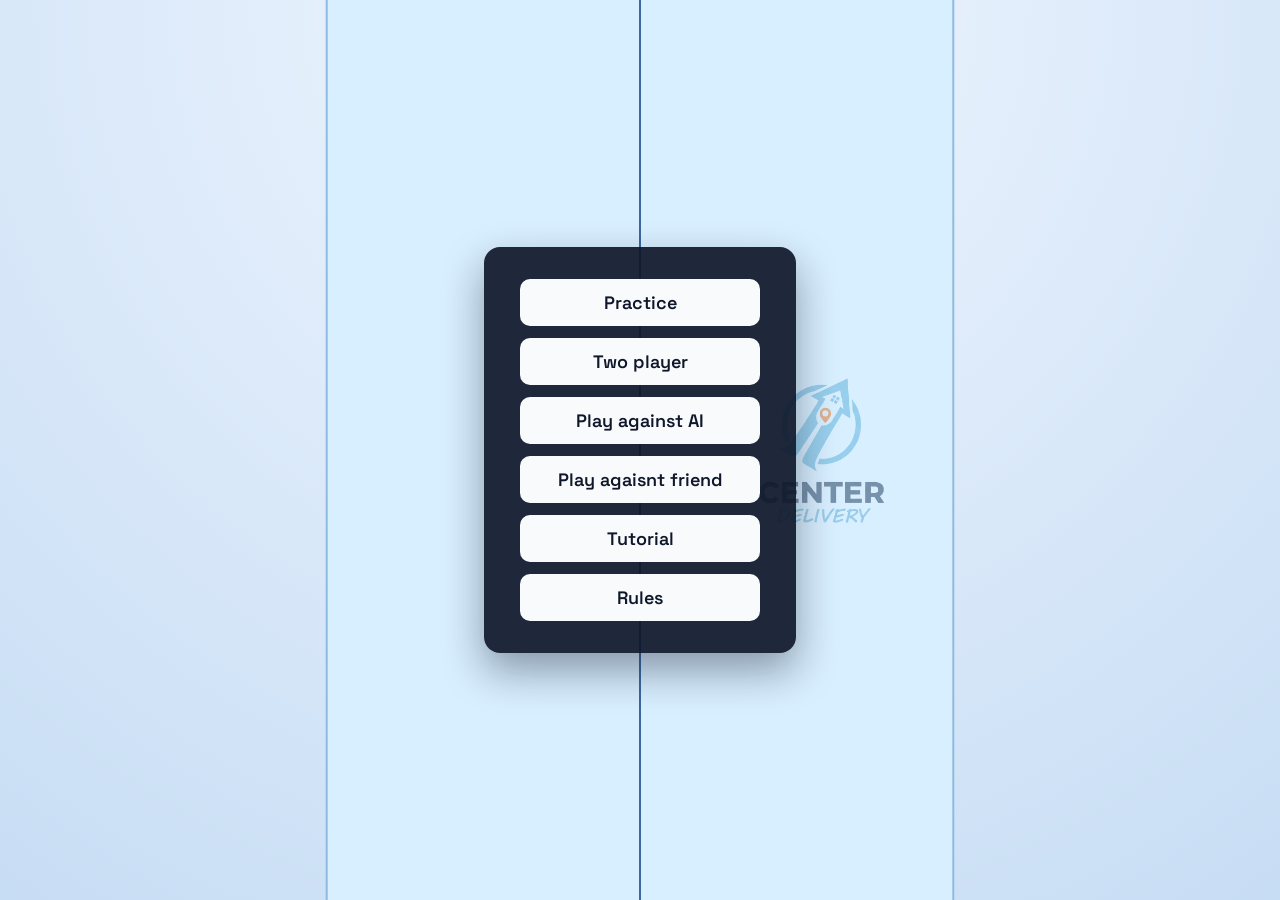
==== wwwroot/index.html @ 860ec28c "Converted to .Net minimal API with static website to prepare for multiplayer and added sounds" ====
<!DOCTYPE html>
<!--
  Curling Game - A curling simulation game
  Copyright (C) 2025 Barosaurus Software

  This program is free software: you can redistribute it and/or modify
  it under the terms of the GNU General Public License as published by
  the Free Software Foundation, either version 3 of the License, or
  (at your option) any later version.

  This program is distributed in the hope that it will be useful,
  but WITHOUT ANY WARRANTY; without even the implied warranty of
  MERCHANTABILITY or FITNESS FOR A PARTICULAR PURPOSE.  See the
  GNU General Public License for more details.
 
  You should have received a copy of the GNU General Public License
  along with this program.  If not, see <http://www.gnu.org/licenses/>.
-->
<html lang="en">
<head>
  <meta charset="UTF-8">
  <meta name="viewport" content="width=device-width, initial-scale=1, maximum-scale=1, user-scalable=no">
  <meta name="theme-color" content="#0d47a1">
  <meta name="application-name" content="Curling">
  <meta name="description" content="Interactive curling sheet simulator with realistic physics and demo throws.">
  <meta name="mobile-web-app-capable" content="yes">
  <meta name="apple-mobile-web-app-capable" content="yes">
  <meta name="apple-mobile-web-app-status-bar-style" content="black-translucent">
  <meta name="format-detection" content="telephone=no">
  <link rel="manifest" href="manifest.webmanifest">
  <link rel="apple-touch-icon" href="icon.png">
  <title>Curling</title>
  <link rel="stylesheet" href="css/style.css">
</head>
<body>
  <canvas id="curling-canvas" aria-label="Curling sheet visualization"></canvas>
  <script type="module" src="js/main.js" defer></script>
</body>
</html>
---- wwwroot/css/style.css ----
@import url('https://fonts.googleapis.com/css2?family=Space+Grotesk:wght@500;600&display=swap');
@import url('https://fonts.googleapis.com/css2?family=Comic+Neue:wght@400;700&display=swap');

* {
  box-sizing: border-box;
}

html,
body {
  height: 100%;
}

body {
  margin: 0;
  font-family: "Segoe UI", Tahoma, Geneva, Verdana, sans-serif;
  background: radial-gradient(circle at top, #f0f6ff 0%, #c7ddf4 100%);
  color: #111;
}

#curling-canvas {
  width: 100vw;
  height: 100vh;
  display: block;
  cursor: crosshair;
  touch-action: none;
}

.think-timer {
  position: fixed;
  top: 16px;
  left: 16px;
  font-family: 'Space Grotesk', 'Segoe UI', Tahoma, sans-serif;
  font-size: 18px;
  font-weight: 600;
  color: #111;
  text-shadow: 0 1px 2px rgba(255, 255, 255, 0.7);
  z-index: 12;
  pointer-events: none;
  transition: opacity 200ms ease;
}

.think-timer.is-hidden {
  opacity: 0;
}

@keyframes scoreboard-enter {
  from {
    opacity: 0;
  }
  to {
    opacity: 1;
  }
}

.scoreboard-container {
  position: fixed;
  bottom: 16px;
  left: 50%;
  background: linear-gradient(145deg, rgba(255, 255, 255, 0.95), rgba(244, 248, 255, 0.9));
  border: 1px solid rgba(109, 122, 196, 0.3);
  border-radius: 8px;
  box-shadow: 0 12px 30px rgba(15, 23, 42, 0.25);
  padding: 8px 12px;
  z-index: 10;
  pointer-events: none;
  font-family: 'Space Grotesk', 'Segoe UI', Tahoma, sans-serif;
  backdrop-filter: blur(6px);
  opacity: 0;
  transform: translateX(-50%);
  transition: opacity 220ms ease;
}

.scoreboard-container.is-visible {
  opacity: 1;
  animation: scoreboard-enter 260ms ease;
}

.scoreboard-container table {
  border-collapse: collapse;
  font-size: 13px;
  color: #111827;
}

.scoreboard-container th,
.scoreboard-container td {
  padding: 4px 7px;
  text-align: center;
  min-width: 24px;
}

.scoreboard-container th {
  font-weight: 600;
  letter-spacing: 0.03em;
  text-transform: uppercase;
}

.scoreboard-container th:first-child,
.scoreboard-container td:first-child {
  text-align: left;
  padding-right: 12px;
  min-width: 64px;
}

.scoreboard-container td.total-cell,
.scoreboard-container th.total-cell {
  font-weight: 600;
  min-width: 36px;
  color: #0f172a;
}

.scoreboard-container th.active-end {
  background: rgba(17, 24, 39, 0.08);
  border-radius: 6px;
}

.scoreboard-stones {
  display: flex;
  flex-direction: column;
  gap: 4px;
  margin-top: 6px;
}

.stone-row {
  display: flex;
  align-items: center;
}

.stone-dots {
  display: grid;
  grid-template-columns: repeat(8, 15px);
  gap: 4px;
}

.stone-dot {
  width: 15px;
  height: 15px;
  border-radius: 50%;
  border: 1px solid rgba(15, 23, 42, 0.25);
  box-shadow: inset 0 0 0 1px rgba(255, 255, 255, 0.4);
  transition: opacity 160ms ease, transform 160ms ease;
}

.stone-dot-red {
  background: #c62828;
}

.stone-dot-yellow {
  background: #f9a825;
}

.stone-dot.is-spent {
  opacity: 0.2;
  transform: scale(0.9);
}

.winner-announcement {
  position: fixed;
  top: 50%;
  left: 50%;
  transform: translate(-50%, -50%) scale(0.96);
  padding: 24px 40px;
  background: rgba(17, 24, 39, 0.85);
  color: #f8fafc;
  border-radius: 16px;
  font-family: 'Space Grotesk', 'Segoe UI', Tahoma, sans-serif;
  font-size: 32px;
  letter-spacing: 0.04em;
  text-transform: uppercase;
  box-shadow: 0 18px 40px rgba(15, 23, 42, 0.45);
  opacity: 0;
  pointer-events: none;
  transition: opacity 260ms ease, transform 260ms ease;
  z-index: 20;
  text-align: center;
}

.winner-announcement.visible {
  opacity: 1;
  transform: translate(-50%, -50%) scale(1);
}

.end-score-announcement {
  position: fixed;
  top: 50%;
  left: 50%;
  transform: translate(-50%, -50%) scale(0.96);
  padding: 18px 32px;
  background: rgba(15, 23, 42, 0.9);
  color: #f8fafc;
  border-radius: 14px;
  font-family: 'Space Grotesk', 'Segoe UI', Tahoma, sans-serif;
  font-size: 26px;
  letter-spacing: 0.03em;
  text-transform: uppercase;
  box-shadow: 0 16px 36px rgba(15, 23, 42, 0.4);
  opacity: 0;
  pointer-events: none;
  transition: opacity 220ms ease, transform 220ms ease;
  z-index: 18;
  text-align: center;
}

.end-score-announcement.visible {
  opacity: 1;
  transform: translate(-50%, -50%) scale(1);
}

.game-menu {
  position: fixed;
  top: 50%;
  left: 50%;
  transform: translate(-50%, -50%) scale(0.98);
  display: flex;
  flex-direction: column;
  gap: 12px;
  padding: 32px 36px;
  border-radius: 16px;
  background: rgba(15, 23, 42, 0.92);
  box-shadow: 0 18px 40px rgba(15, 23, 42, 0.4);
  opacity: 0;
  pointer-events: none;
  transition: opacity 220ms ease, transform 220ms ease;
  z-index: 22;
}

.game-menu.visible {
  opacity: 1;
  transform: translate(-50%, -50%) scale(1);
  pointer-events: auto;
}

.game-menu button {
  min-width: 240px;
  padding: 12px 18px;
  border: none;
  border-radius: 10px;
  background: #f8fafc;
  color: #0f172a;
  font-family: 'Space Grotesk', 'Segoe UI', Tahoma, sans-serif;
  font-size: 18px;
  font-weight: 600;
  cursor: pointer;
  transition: transform 150ms ease, box-shadow 150ms ease;
}

.game-menu button:hover {
  transform: translateY(-1px);
  box-shadow: 0 6px 14px rgba(15, 23, 42, 0.3);
}
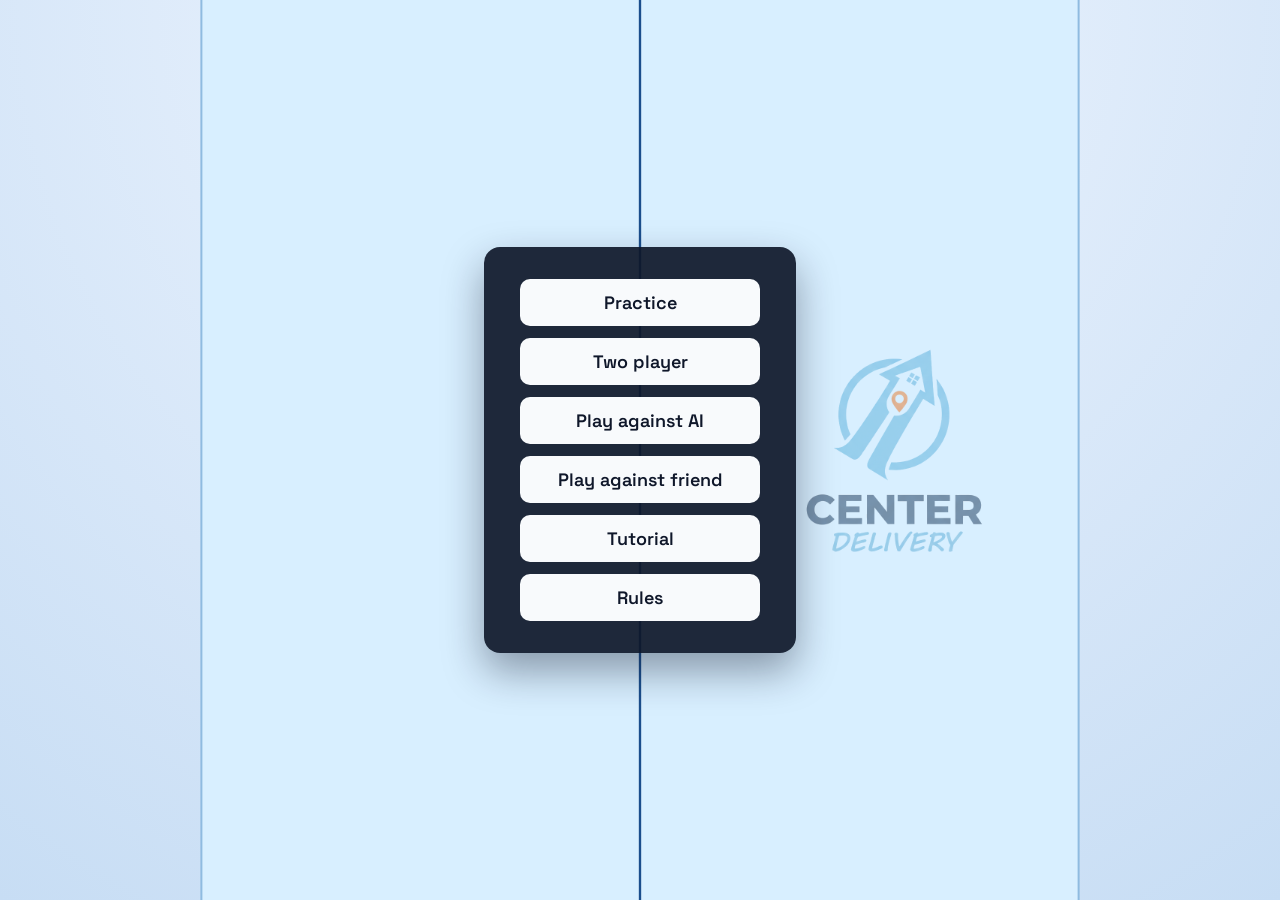
==== commit c6a0f366: "Added the start of multiplayer" ====
--- a/wwwroot/index.html
+++ b/wwwroot/index.html
@@ -31,6 +31,7 @@
   <link rel="apple-touch-icon" href="icon.png">
   <title>Curling</title>
   <link rel="stylesheet" href="css/style.css">
+  <script src="js/signalr.js"></script>
 </head>
 <body>
   <canvas id="curling-canvas" aria-label="Curling sheet visualization"></canvas>
--- a/wwwroot/css/style.css
+++ b/wwwroot/css/style.css
@@ -41,6 +41,94 @@
 
 .think-timer.is-hidden {
   opacity: 0;
+}
+
+.friend-timer {
+  position: fixed;
+  top: 16px;
+  left: 16px;
+  display: flex;
+  flex-direction: column;
+  gap: 6px;
+  font-family: 'Space Grotesk', 'Segoe UI', Tahoma, sans-serif;
+  font-size: 20px;
+  font-weight: 600;
+  color: #111;
+  text-shadow: 0 1px 2px rgba(255, 255, 255, 0.7);
+  z-index: 12;
+  pointer-events: none;
+  transition: opacity 200ms ease;
+}
+
+.friend-timer.is-hidden {
+  opacity: 0;
+}
+
+.friend-timer-row {
+  display: grid;
+  grid-template-columns: 84px auto;
+  align-items: center;
+  gap: 8px;
+}
+
+.friend-timer-label {
+  text-transform: uppercase;
+  letter-spacing: 0.03em;
+}
+
+.friend-timer-value {
+  font-variant-numeric: tabular-nums;
+}
+
+.friend-timer-row.is-active {
+  color: #0d47a1;
+}
+
+.friend-timer-row.is-red {
+  color: #c62828;
+}
+
+.friend-timer-row.is-yellow {
+  color: #b28704;
+}
+
+.practice-back {
+  position: fixed;
+  right: 16px;
+  bottom: 16px;
+  padding: 10px 16px;
+  border: none;
+  border-radius: 999px;
+  background: rgba(248, 250, 252, 0.95);
+  color: #0f172a;
+  font-family: 'Space Grotesk', 'Segoe UI', Tahoma, sans-serif;
+  font-size: 14px;
+  font-weight: 600;
+  letter-spacing: 0.03em;
+  box-shadow: 0 8px 18px rgba(15, 23, 42, 0.25);
+  cursor: pointer;
+  opacity: 0;
+  transform: translateY(6px);
+  pointer-events: none;
+  transition: opacity 180ms ease, transform 180ms ease, box-shadow 180ms ease;
+  z-index: 14;
+}
+
+.practice-back-icon {
+  display: inline-block;
+  font-size: 22px;
+  line-height: 1;
+  transform: translateY(1px);
+}
+
+.practice-back.is-visible {
+  opacity: 1;
+  transform: translateY(0);
+  pointer-events: auto;
+}
+
+.practice-back:hover {
+  box-shadow: 0 10px 22px rgba(15, 23, 42, 0.3);
 }
 
 @keyframes scoreboard-enter {
@@ -247,3 +335,145 @@
   transform: translateY(-1px);
   box-shadow: 0 6px 14px rgba(15, 23, 42, 0.3);
 }
+
+.multiplayer-invite {
+  position: fixed;
+  inset: 0;
+  display: flex;
+  align-items: center;
+  justify-content: center;
+  background: rgba(15, 23, 42, 0.6);
+  opacity: 0;
+  pointer-events: none;
+  transition: opacity 200ms ease;
+  z-index: 24;
+}
+
+.multiplayer-invite.visible {
+  opacity: 1;
+  pointer-events: auto;
+}
+
+.multiplayer-invite-card {
+  width: min(420px, 90vw);
+  padding: 24px 28px;
+  border-radius: 16px;
+  background: rgba(248, 250, 252, 0.98);
+  box-shadow: 0 18px 40px rgba(15, 23, 42, 0.35);
+  display: flex;
+  flex-direction: column;
+  gap: 14px;
+  font-family: 'Space Grotesk', 'Segoe UI', Tahoma, sans-serif;
+  color: #0f172a;
+}
+
+.multiplayer-invite-card h2 {
+  margin: 0;
+  font-size: 22px;
+  font-weight: 600;
+}
+
+.multiplayer-invite-status {
+  margin: 0;
+  font-size: 14px;
+  color: #334155;
+}
+
+.multiplayer-invite-colors {
+  display: flex;
+  flex-direction: column;
+  gap: 8px;
+  font-size: 14px;
+  color: #334155;
+}
+
+.multiplayer-invite-colors p {
+  margin: 0;
+}
+
+.multiplayer-invite-color-options {
+  display: flex;
+  gap: 12px;
+}
+
+.multiplayer-invite-color-option {
+  display: inline-flex;
+  align-items: center;
+  gap: 6px;
+  font-weight: 600;
+  color: #0f172a;
+}
+
+.multiplayer-invite-color-option input {
+  accent-color: #0f172a;
+}
+
+.multiplayer-invite-link {
+  display: flex;
+  gap: 8px;
+  align-items: center;
+}
+
+.multiplayer-invite-link input {
+  flex: 1;
+  padding: 10px 12px;
+  border-radius: 10px;
+  border: 1px solid rgba(15, 23, 42, 0.2);
+  font-size: 13px;
+}
+
+.multiplayer-invite-link button,
+.multiplayer-invite-create,
+.multiplayer-invite-close {
+  padding: 10px 14px;
+  border: none;
+  border-radius: 10px;
+  background: #0f172a;
+  color: #f8fafc;
+  font-size: 13px;
+  font-weight: 600;
+  cursor: pointer;
+}
+
+.multiplayer-invite-create:disabled {
+  opacity: 0.6;
+  cursor: default;
+}
+
+.multiplayer-invite-close {
+  align-self: flex-end;
+  background: rgba(15, 23, 42, 0.85);
+}
+
+.multiplayer-invite.is-guest .multiplayer-invite-link,
+.multiplayer-invite.is-guest .multiplayer-invite-colors,
+.multiplayer-invite.is-guest .multiplayer-invite-create,
+.multiplayer-invite.is-guest .multiplayer-invite-close {
+  display: none;
+}
+
+.center-note {
+  position: fixed;
+  top: 50%;
+  left: 50%;
+  transform: translate(-50%, -50%) scale(0.98);
+  padding: 16px 24px;
+  border-radius: 12px;
+  background: rgba(15, 23, 42, 0.85);
+  color: #f8fafc;
+  font-family: 'Space Grotesk', 'Segoe UI', Tahoma, sans-serif;
+  font-size: 18px;
+  font-weight: 600;
+  letter-spacing: 0.02em;
+  opacity: 0;
+  pointer-events: none;
+  transition: opacity 2000ms ease, transform 2000ms ease;
+  z-index: 26;
+  text-align: center;
+  white-space: pre-line;
+}
+
+.center-note.visible {
+  opacity: 1;
+  transform: translate(-50%, -50%) scale(1);
+}
